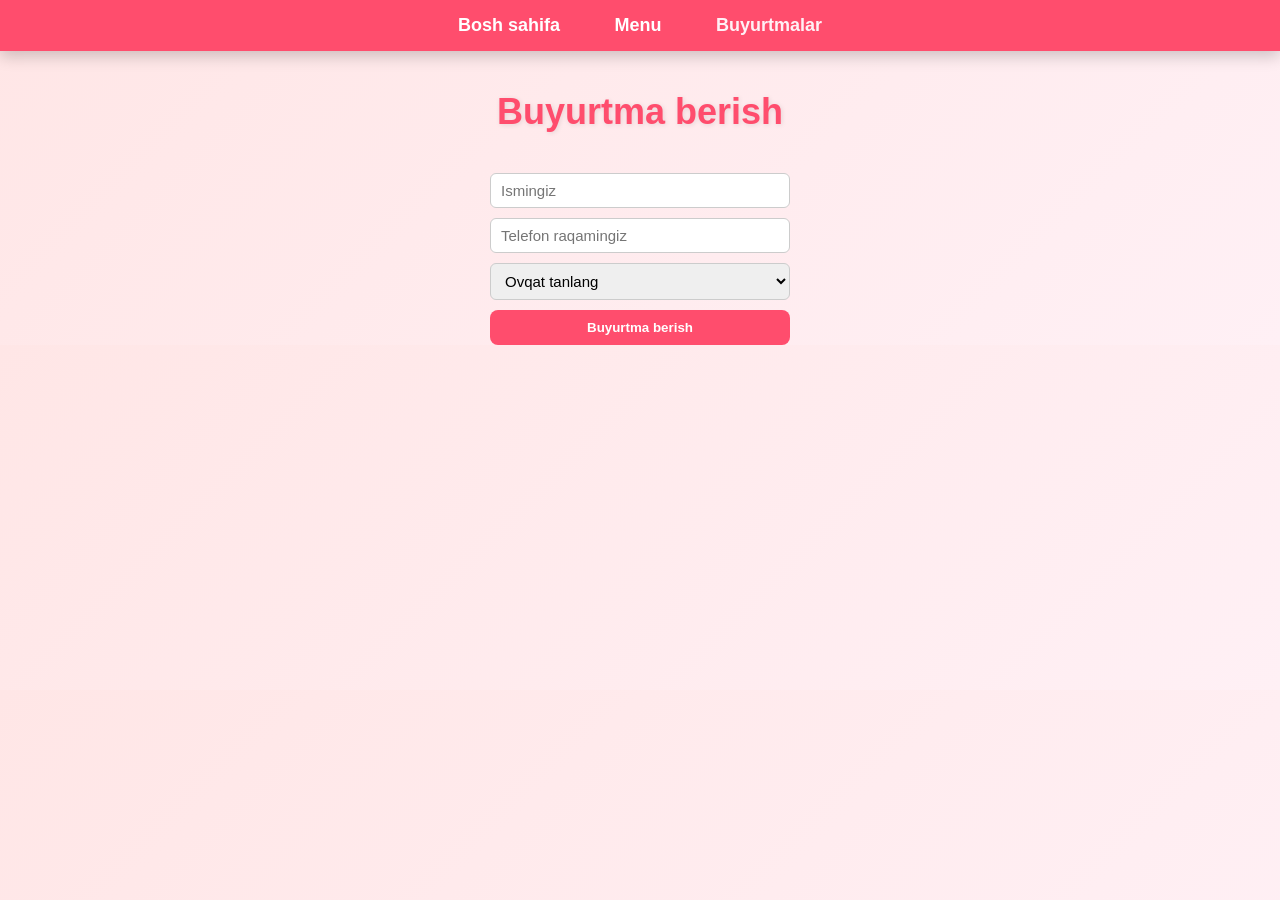
==== buyurtmalar.html @ b1835fb0 "first commit" ====
<!DOCTYPE html>
<html lang="uz">
<head>
<meta charset="UTF-8">
<title>Buyurtmalar - Rahat Metbex</title>
<link rel="stylesheet" href="./rahat.css">
</head>
<body>

<div class="navbar">
  <div class="nav-left">
    <a href="index.html">Bosh sahifa</a>
    <a href="menu.html">Menu</a>
    <a href="buyurtmalar.html" class="active">Buyurtmalar</a>
  </div>
</div>

<h1 class="title">Buyurtma berish</h1>

<form class="order-form" id="order-form">
  <input type="text" name="name" placeholder="Ismingiz" required>
  <input type="tel" name="phone" placeholder="Telefon raqamingiz" required>
  <select name="food" id="food-select" required>
    <option value="">Ovqat tanlang</option>
    <option value="Osh">Osh</option>
    <option value="Salat">Salat</option>
    <option value="Lagman">Lagman</option>
    <option value="Belyashi">Belyashi</option>
    <option value="Burger">Burger</option>
  </select>
  <button type="submit">Buyurtma berish</button>
</form>

<script>
const form = document.querySelector('#order-form');
form.addEventListener('submit', function(e){
  e.preventDefault();
  const formData = new FormData(form);

  fetch('https://sizning-serveringiz.com/buyurtma', { 
    method: 'POST',
    body: formData
  })
  .then(res => res.text())
  .then(data => alert(data))
  .catch(err => alert('Xatolik yuz berdi!'));
});
</script>

</body>
</html>
---- rahat.css ----
body{
font-family: 'Segoe UI', Tahoma, Geneva, Verdana, sans-serif;
background: linear-gradient(135deg, #ffe6e6, #fff0f5);
margin:0;
padding:0;
color:#333;
}

.navbar {
display: flex;
justify-content: center;
align-items: center;
padding: 15px 0;
background: #ff4d6d;
box-shadow: 0 5px 15px rgba(0,0,0,0.2);
}

.nav-left a {
margin: 0 25px;
text-decoration: none;
color: #fff;
font-weight:600;
font-size:18px;
position: relative;
transition:0.3s;
}

.nav-left a:hover,
.nav-left a.active {
color: #fff0f5;
}

.title{
text-align:center;
margin:40px 0;
font-size:36px;
color:#ff4d6d;
text-shadow: 1px 1px 5px rgba(0,0,0,0.1);
}

.foods{
display:grid;
grid-template-columns:repeat(auto-fit,minmax(220px,1fr));
gap:25px;
width:90%;
margin:auto;
}

.food{
background:linear-gradient(145deg,#ffffff,#ffe6f0);
border-radius:15px;
padding:20px;
box-shadow:0 8px 20px rgba(0,0,0,0.15);
transition:0.3s;
text-align:center;
}

.food:hover{
transform:scale(1.05);
box-shadow:0 12px 25px rgba(0,0,0,0.25);
}

.food img{
width:100%;
height:160px;
object-fit:cover;
border-radius:12px;
margin-bottom:15px;
}

.food h3{
margin:10px 0 5px 0;
font-size:22px;
color:#ff4d6d;
}

.food p{
color:#27ae60;
font-weight:bold;
font-size:18px;
}

.order-btn{
background:#ff4d6d;
color:#fff;
border:none;
padding:10px 15px;
border-radius:8px;
cursor:pointer;
font-weight:600;
margin-top:10px;
transition:0.3s;
}

.order-btn:hover{
background:#ff7385;
transform:scale(1.05);
}

.order-form{
display:flex;
flex-direction:column;
gap:10px;
width:300px;
margin: auto;
}

.order-form input,
.order-form select{
padding:8px 10px;
border-radius:6px;
border:1px solid #ccc;
font-size:15px;
}

.order-form button{
background:#ff4d6d;
color:#fff;
border:none;
padding:10px 15px;
border-radius:8px;
cursor:pointer;
font-weight:600;
transition:0.3s;
}

.order-form button:hover{
background:#ff7385;
transform:scale(1.05);
}

@media (max-width: 768px) {
.foods{
grid-template-columns:repeat(auto-fit,minmax(180px,1fr));
}
.order-form{
width:90%;
}
}
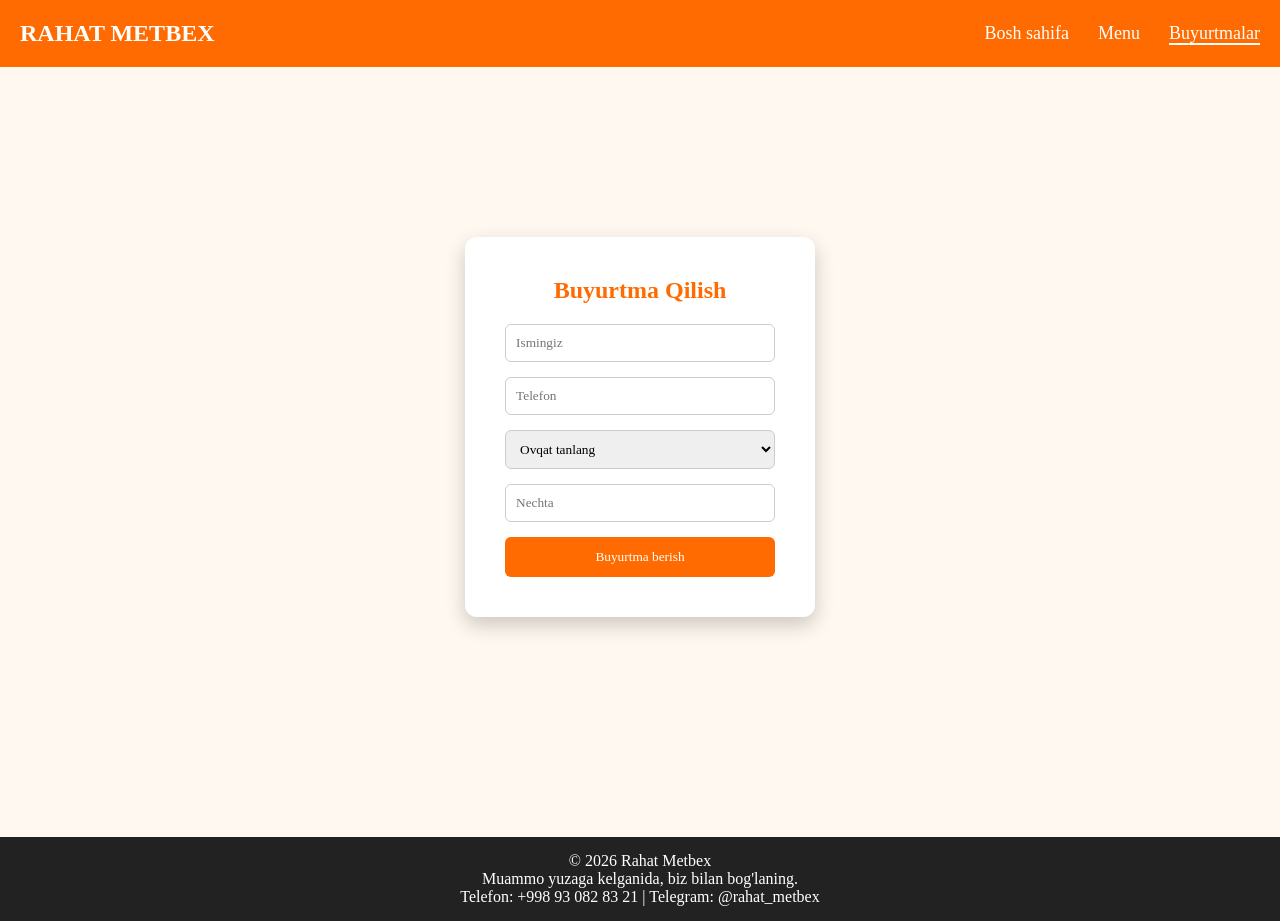
==== commit baebfe17: "yangilangan variant" ====
--- a/buyurtmalar.html
+++ b/buyurtmalar.html
@@ -2,50 +2,56 @@
 <html lang="uz">
 <head>
 <meta charset="UTF-8">
-<title>Buyurtmalar - Rahat Metbex</title>
-<link rel="stylesheet" href="./rahat.css">
+<title>Buyurtma - Rahat Metbex</title>
+<link rel="stylesheet" href="rahat.css">
 </head>
 <body>
 
-<div class="navbar">
-  <div class="nav-left">
-    <a href="index.html">Bosh sahifa</a>
-    <a href="menu.html">Menu</a>
-    <a href="buyurtmalar.html" class="active">Buyurtmalar</a>
-  </div>
+<header class="navbar">
+<div class="logo">RAHAT METBEX</div>
+<nav>
+<a href="index.html">Bosh sahifa</a>
+<a href="menu.html">Menu</a>
+<a href="buyurtmalar.html" class="active">Buyurtmalar</a>
+</nav>
+</header>
+
+<section class="order-page">
+
+<div class="order-box">
+
+<h1>Buyurtma Qilish</h1>
+
+<form>
+
+<input type="text" placeholder="Ismingiz">
+
+<input type="tel" placeholder="Telefon">
+
+<select>
+<option>Ovqat tanlang</option>
+<option>Osh</option>
+<option>Lagman</option>
+<option>Salat</option>
+<option>Belyashi</option>
+<option>Burger</option>
+</select>
+
+<input type="number" placeholder="Nechta">
+
+<button>Buyurtma berish</button>
+
+</form>
+
 </div>
 
-<h1 class="title">Buyurtma berish</h1>
+</section>
 
-<form class="order-form" id="order-form">
-  <input type="text" name="name" placeholder="Ismingiz" required>
-  <input type="tel" name="phone" placeholder="Telefon raqamingiz" required>
-  <select name="food" id="food-select" required>
-    <option value="">Ovqat tanlang</option>
-    <option value="Osh">Osh</option>
-    <option value="Salat">Salat</option>
-    <option value="Lagman">Lagman</option>
-    <option value="Belyashi">Belyashi</option>
-    <option value="Burger">Burger</option>
-  </select>
-  <button type="submit">Buyurtma berish</button>
-</form>
-
-<script>
-const form = document.querySelector('#order-form');
-form.addEventListener('submit', function(e){
-  e.preventDefault();
-  const formData = new FormData(form);
-
-  fetch('https://sizning-serveringiz.com/buyurtma', { 
-    method: 'POST',
-    body: formData
-  })
-  .then(res => res.text())
-  .then(data => alert(data))
-  .catch(err => alert('Xatolik yuz berdi!'));
-});
-</script>
+<footer>
+<p>© 2026 Rahat Metbex</p>
+<p>Muammo yuzaga kelganida, biz bilan bog'laning.</p>
+<p class="contact-info">Telefon: +998 93 082 83 21 | Telegram: @rahat_metbex</p>
+</footer>
 
 </body>
 </html>
--- a/rahat.css
+++ b/rahat.css
@@ -1,139 +1,186 @@
-body{
-font-family: 'Segoe UI', Tahoma, Geneva, Verdana, sans-serif;
-background: linear-gradient(135deg, #ffe6e6, #fff0f5);
-margin:0;
-padding:0;
-color:#333;
+*{
+margin: 0;
+padding: 0;
+box-sizing: border-box;
+font-family: Segoe UI;
 }
 
-.navbar {
+body{
+background:#fff8f0;
+}
+
+.navbar{
 display: flex;
+justify-content: space-between;
+align-items: center;
+padding: 20px 20px;
+background: #ff6b00;
+color: white;
+}
+
+.logo{
+font-size: 24px;
+font-weight: bold;
+}
+
+nav a{
+color: white;
+text-decoration: none;
+margin-left: 25px;
+font-size: 18px;
+}
+
+nav a:hover{
+opacity: 0.8;
+}
+
+.active{
+border-bottom: 2px solid white;
+}
+
+.hero{
+height: 40vh;
+display: flex;
+flex-direction: column;
 justify-content: center;
 align-items: center;
-padding: 15px 0;
-background: #ff4d6d;
-box-shadow: 0 5px 15px rgba(0,0,0,0.2);
+text-align: center;
+background: linear-gradient(120deg,#ff6b00,#ffb347);
+color: white;
 }
 
-.nav-left a {
-margin: 0 25px;
-text-decoration: none;
-color: #fff;
-font-weight:600;
-font-size:18px;
-position: relative;
-transition:0.3s;
+.hero h1{
+font-size: 55px;
+margin-bottom:15px;
 }
 
-.nav-left a:hover,
-.nav-left a.active {
-color: #fff0f5;
+.hero p{
+font-size:20px;
+margin-bottom:25px;
 }
 
-.title{
+.btn{
+background:white;
+color:#ff6b00;
+padding:12px 25px;
+text-decoration:none;
+border-radius:8px;
+font-weight:bold;
+}
+
+.features{
+display:grid;
+grid-template-columns:repeat(auto-fit,minmax(250px,1fr));
+gap:30px;
+width:90%;
+margin:auto;
+padding:60px 0;
+}
+
+.feature{
+background:white;
+padding:30px;
+border-radius:12px;
+text-align:center;
+box-shadow:0 5px 15px rgba(0,0,0,0.1);
+}
+
+.menu-title{
 text-align:center;
 margin:40px 0;
-font-size:36px;
-color:#ff4d6d;
-text-shadow: 1px 1px 5px rgba(0,0,0,0.1);
+font-size:40px;
+color:#ff6b00;
 }
 
 .foods{
+width:90%;
+margin:auto;
 display:grid;
 grid-template-columns:repeat(auto-fit,minmax(220px,1fr));
-gap:25px;
-width:90%;
-margin:auto;
+gap: 25px;
 }
 
 .food{
-background:linear-gradient(145deg,#ffffff,#ffe6f0);
-border-radius:15px;
-padding:20px;
-box-shadow:0 8px 20px rgba(0,0,0,0.15);
-transition:0.3s;
+background:white;
+border-radius:12px;
+padding:15px;
 text-align:center;
-}
-
-.food:hover{
-transform:scale(1.05);
-box-shadow:0 12px 25px rgba(0,0,0,0.25);
+box-shadow:0 5px 15px rgba(0,0,0,0.1);
 }
 
 .food img{
 width:100%;
-height:160px;
+height:170px;
 object-fit:cover;
-border-radius:12px;
-margin-bottom:15px;
+border-radius:10px;
 }
 
 .food h3{
-margin:10px 0 5px 0;
-font-size:22px;
-color:#ff4d6d;
+margin:10px 0;
 }
 
 .food p{
 color:#27ae60;
-font-weight:bold;
-font-size:18px;
+font-weight: bold;
 }
 
-.order-btn{
-background:#ff4d6d;
-color:#fff;
+.food button{
+margin-top:10px;
+background:#ff6b00;
+color:white;
 border:none;
-padding:10px 15px;
-border-radius:8px;
+padding:8px 15px;
+border-radius:6px;
 cursor:pointer;
-font-weight:600;
-margin-top:10px;
-transition:0.3s;
 }
 
-.order-btn:hover{
-background:#ff7385;
-transform:scale(1.05);
+.order-page{
+display:flex;
+justify-content:center;
+align-items:center;
+height:80vh;
 }
 
-.order-form{
+.order-box{
+background:white;
+padding:40px;
+border-radius:12px;
+width:350px;
+box-shadow:0 8px 20px rgba(0,0,0,0.2);
+text-align:center;
+}
+
+.order-box h1{
+margin-bottom:20px;
+color:#ff6b00;
+}
+
+.order-box form{
 display:flex;
 flex-direction:column;
-gap:10px;
-width:300px;
-margin: auto;
+gap:15px;
 }
 
-.order-form input,
-.order-form select{
-padding:8px 10px;
+.order-box input,
+.order-box select{
+padding:10px;
 border-radius:6px;
-border:1px solid #ccc;
-font-size:15px;
+border: 1px solid #ccc;
 }
 
-.order-form button{
-background:#ff4d6d;
-color:#fff;
+.order-box button{
+background:#ff6b00;
+color:white;
 border:none;
-padding:10px 15px;
-border-radius:8px;
+padding:12px;
+border-radius:6px;
 cursor:pointer;
-font-weight:600;
-transition:0.3s;
 }
 
-.order-form button:hover{
-background:#ff7385;
-transform:scale(1.05);
-}
-
-@media (max-width: 768px) {
-.foods{
-grid-template-columns:repeat(auto-fit,minmax(180px,1fr));
-}
-.order-form{
-width:90%;
-}
+footer{
+margin-top:50px;
+background:#222;
+color:white;
+text-align:center;
+padding:15px;
 }
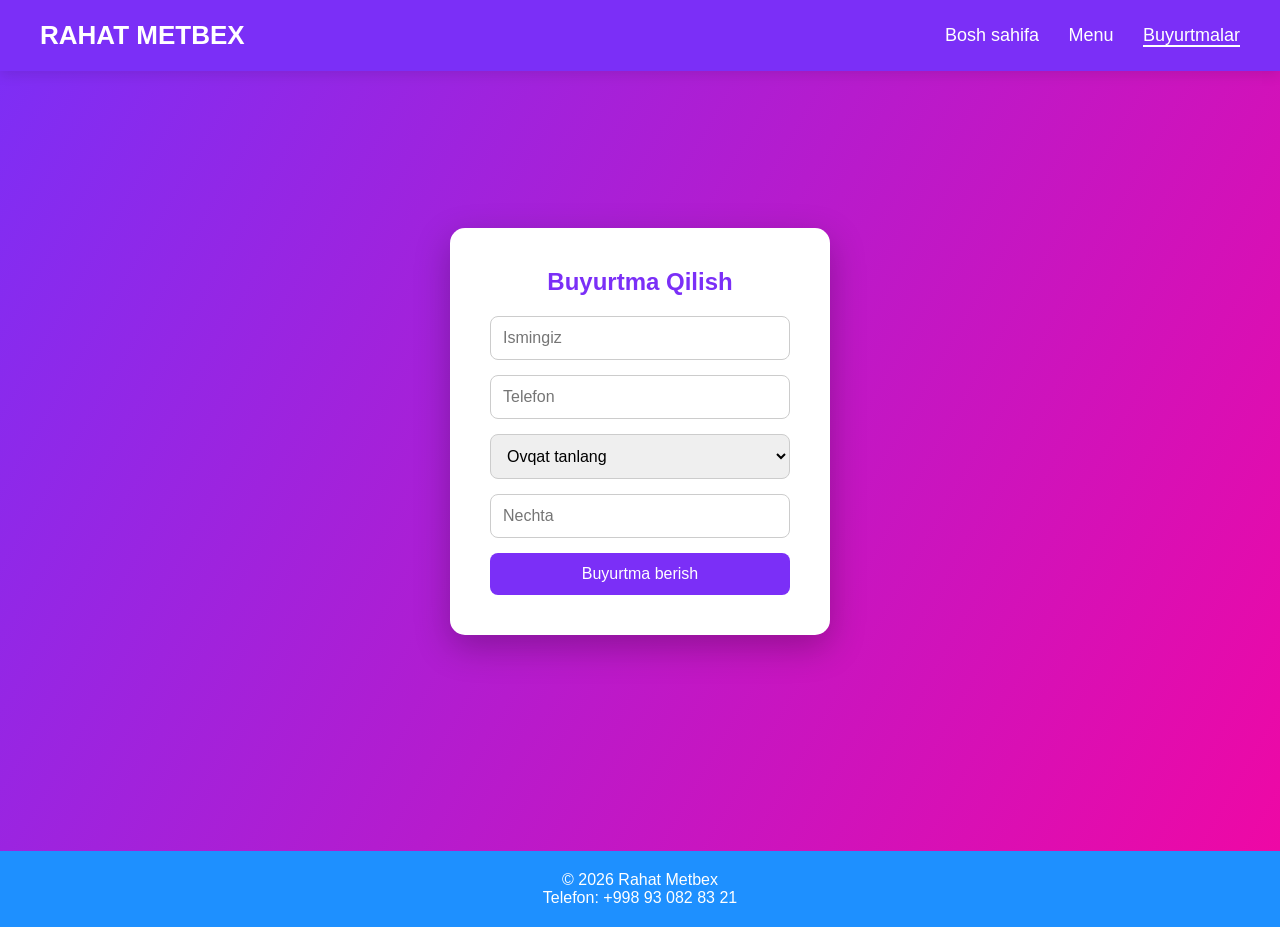
==== commit 3315b7f5: "juda mukalmmal" ====
--- a/buyurtmalar.html
+++ b/buyurtmalar.html
@@ -2,32 +2,26 @@
 <html lang="uz">
 <head>
 <meta charset="UTF-8">
-<title>Buyurtma - Rahat Metbex</title>
+<title>Buyurtma</title>
 <link rel="stylesheet" href="rahat.css">
 </head>
-<body>
+<body class="order">
 
 <header class="navbar">
 <div class="logo">RAHAT METBEX</div>
 <nav>
 <a href="index.html">Bosh sahifa</a>
 <a href="menu.html">Menu</a>
-<a href="buyurtmalar.html" class="active">Buyurtmalar</a>
+<a href="order.html" class="active">Buyurtmalar</a>
 </nav>
 </header>
 
 <section class="order-page">
-
 <div class="order-box">
-
 <h1>Buyurtma Qilish</h1>
-
 <form>
-
 <input type="text" placeholder="Ismingiz">
-
 <input type="tel" placeholder="Telefon">
-
 <select>
 <option>Ovqat tanlang</option>
 <option>Osh</option>
@@ -36,22 +30,35 @@
 <option>Belyashi</option>
 <option>Burger</option>
 </select>
-
 <input type="number" placeholder="Nechta">
-
 <button>Buyurtma berish</button>
-
 </form>
-
 </div>
-
 </section>
 
 <footer>
 <p>© 2026 Rahat Metbex</p>
-<p>Muammo yuzaga kelganida, biz bilan bog'laning.</p>
-<p class="contact-info">Telefon: +998 93 082 83 21 | Telegram: @rahat_metbex</p>
+<p>Telefon: +998 93 082 83 21</p>
 </footer>
+
+<script>
+document.addEventListener("DOMContentLoaded", function() {
+    const form = document.querySelector("form");
+    form.addEventListener("submit", function(e){
+        e.preventDefault();
+        const ism = form.querySelector('input[type="text"]').value.trim();
+        const telefon = form.querySelector('input[type="tel"]').value.trim();
+        const ovqat = form.querySelector('select').value;
+        const soni = form.querySelector('input[type="number"]').value.trim();
+        if(!ism || !telefon || !ovqat || ovqat==="Ovqat tanlang" || !soni) return;
+        let buyurtmalar = JSON.parse(localStorage.getItem("buyurtmalar")) || [];
+        const id = Date.now();
+        buyurtmalar.push({id, ism, telefon, ovqat, soni});
+        localStorage.setItem("buyurtmalar", JSON.stringify(buyurtmalar));
+        form.reset();
+    });
+});
+</script>
 
 </body>
 </html>
--- a/rahat.css
+++ b/rahat.css
@@ -1,186 +1,336 @@
 *{
-margin: 0;
-padding: 0;
-box-sizing: border-box;
-font-family: Segoe UI;
+  margin:0;
+  padding:0;
+  box-sizing:border-box;
+  font-family:Segoe UI, sans-serif;
 }
 
 body{
-background:#fff8f0;
-}
-
+  min-height:100vh;
+}
+
+/* NAVBAR */
 .navbar{
-display: flex;
-justify-content: space-between;
-align-items: center;
-padding: 20px 20px;
-background: #ff6b00;
-color: white;
+  display:flex;
+  justify-content:space-between;
+  align-items:center;
+  padding:20px 40px;
+  color:white;
+  background:#1e90ff;
+  box-shadow:0 4px 12px rgba(0,0,0,0.1);
 }
 
 .logo{
-font-size: 24px;
-font-weight: bold;
+  font-size:26px;
+  font-weight:bold;
 }
 
 nav a{
-color: white;
-text-decoration: none;
-margin-left: 25px;
-font-size: 18px;
+  color:white;
+  text-decoration:none;
+  margin-left:25px;
+  font-size:18px;
+  transition:0.3s;
 }
 
 nav a:hover{
-opacity: 0.8;
+  opacity:0.8;
 }
 
 .active{
-border-bottom: 2px solid white;
+  border-bottom:2px solid white;
+}
+
+/* FOOTER */
+footer{
+  margin-top:60px;
+  text-align:center;
+  padding:20px;
+  color:white;
+  background:#1e90ff;
+}
+
+/* HOME */
+.home{
+  background:linear-gradient(120deg,#1e90ff,#00c6ff);
 }
 
 .hero{
-height: 40vh;
-display: flex;
-flex-direction: column;
-justify-content: center;
-align-items: center;
-text-align: center;
-background: linear-gradient(120deg,#ff6b00,#ffb347);
-color: white;
+  height:70vh;
+  display:flex;
+  flex-direction:column;
+  justify-content:center;
+  align-items:center;
+  text-align:center;
+  color:white;
 }
 
 .hero h1{
-font-size: 55px;
-margin-bottom:15px;
+  font-size:60px;
+  margin-bottom:15px;
 }
 
 .hero p{
-font-size:20px;
-margin-bottom:25px;
+  font-size:22px;
+  margin-bottom:30px;
 }
 
 .btn{
-background:white;
-color:#ff6b00;
-padding:12px 25px;
-text-decoration:none;
-border-radius:8px;
-font-weight:bold;
-}
-
+  background:white;
+  color:#1e90ff;
+  padding:12px 30px;
+  border-radius:8px;
+  text-decoration: none;
+  font-weight:bold;
+  transition:0.3s;
+}
+
+.btn:hover{
+  background:#f0f0f0;
+}
+
+/* FEATURES */
 .features{
-display:grid;
-grid-template-columns:repeat(auto-fit,minmax(250px,1fr));
-gap:30px;
-width:90%;
-margin:auto;
-padding:60px 0;
+  display:grid;
+  grid-template-columns:repeat(auto-fit,minmax(250px,1fr));
+  gap:30px;
+  width:85%;
+  margin:auto;
+  padding:60px 0;
 }
 
 .feature{
-background:white;
-padding:30px;
-border-radius:12px;
-text-align:center;
-box-shadow:0 5px 15px rgba(0,0,0,0.1);
+  background:white;
+  padding:30px;
+  border-radius:12px;
+  text-align:center;
+  box-shadow:0 10px 25px rgba(0,0,0,0.15);
+  transition:0.3s;
+}
+
+.feature:hover{
+  transform:translateY(-5px);
+}
+
+/* MENU */
+.menu-page{
+  background:#fff7f0;
+}
+
+.menu-page .navbar{
+  background:#ff7b00;
 }
 
 .menu-title{
-text-align:center;
-margin:40px 0;
-font-size:40px;
-color:#ff6b00;
+  text-align:center;
+  font-size:40px;
+  margin:50px 0;
+  color:#ff7b00;
 }
 
 .foods{
-width:90%;
-margin:auto;
-display:grid;
-grid-template-columns:repeat(auto-fit,minmax(220px,1fr));
-gap: 25px;
+  width:90%;
+  margin:auto;
+  display:grid;
+  grid-template-columns:repeat(auto-fit,minmax(220px,1fr));
+  gap:25px;
 }
 
 .food{
-background:white;
-border-radius:12px;
-padding:15px;
-text-align:center;
-box-shadow:0 5px 15px rgba(0,0,0,0.1);
+  background:white;
+  border-radius:12px;
+  padding:20px 15px;
+  text-align:center;
+  box-shadow:0 8px 25px rgba(0,0,0,0.1);
+  transition:0.3s;
+}
+
+.food:hover{
+  transform:scale(1.05);
 }
 
 .food img{
-width:100%;
-height:170px;
-object-fit:cover;
-border-radius:10px;
-}
-
-.food h3{
-margin:10px 0;
+  width:100%;
+  height:180px;
+  object-fit:cover;
+  border-radius:10px;
 }
 
 .food p{
-color:#27ae60;
-font-weight: bold;
-}
-
-.food button{
-margin-top:10px;
-background:#ff6b00;
-color:white;
-border:none;
-padding:8px 15px;
-border-radius:6px;
-cursor:pointer;
+  color:#27ae60;
+  font-weight:bold;
+  margin-top:10px;
+}
+
+.order-btn{
+  display:inline-block;
+  margin-top:12px;
+  background:#ff7b00;
+  color:white;
+  padding:10px 18px;
+  border-radius:6px;
+  text-decoration:none;
+  font-weight:600;
+  transition:0.3s;
+}
+
+.order-btn:hover{
+  background:#ff5500;
+}
+
+/* ORDER */
+.order{
+  background:linear-gradient(120deg,#7b2ff7,#f107a3);
+}
+
+.order .navbar{
+  background:#7b2ff7;
 }
 
 .order-page{
-display:flex;
-justify-content:center;
-align-items:center;
-height:80vh;
+  display:flex;
+  justify-content:center;
+  align-items:center;
+  height:80vh;
 }
 
 .order-box{
-background:white;
-padding:40px;
-border-radius:12px;
-width:350px;
-box-shadow:0 8px 20px rgba(0,0,0,0.2);
-text-align:center;
+  background:white;
+  padding:40px;
+  border-radius:15px;
+  width:380px;
+  box-shadow:0 12px 35px rgba(0,0,0,0.25);
+  text-align:center;
+  transition:0.3s;
 }
 
 .order-box h1{
-margin-bottom:20px;
-color:#ff6b00;
+  margin-bottom:20px;
+  color:#7b2ff7;
 }
 
 .order-box form{
-display:flex;
-flex-direction:column;
-gap:15px;
+  display:flex;
+  flex-direction:column;
+  gap:15px;
 }
 
 .order-box input,
 .order-box select{
-padding:10px;
-border-radius:6px;
-border: 1px solid #ccc;
+  padding:12px;
+  border-radius:8px;
+  border:1px solid #ccc;
+  font-size:16px;
 }
 
 .order-box button{
-background:#ff6b00;
-color:white;
-border:none;
-padding:12px;
-border-radius:6px;
-cursor:pointer;
-}
-
-footer{
-margin-top:50px;
-background:#222;
-color:white;
-text-align:center;
-padding:15px;
+  background:#7b2ff7;
+  color:white;
+  border:none;
+  padding:12px;
+  border-radius:8px;
+  cursor:pointer;
+  font-size:16px;
+  transition:0.3s;
+}
+
+.order-box button:hover{
+  background:#5a1fcf;
+}
+
+/* LOGIN (oshpazlar) */
+.order-box.login{
+  width:350px;
+}
+
+/* KITCHEN */
+.kitchen{
+  background:#f0f5ff;
+}
+
+.orders{
+  width:90%;
+  margin:auto;
+  display:grid;
+  grid-template-columns:repeat(auto-fit,minmax(250px,1fr));
+  gap:25px;
+  padding:50px 0;
+}
+
+.order-card{
+  background:white;
+  padding:20px;
+  border-radius:12px;
+  box-shadow:0 10px 25px rgba(0,0,0,0.15);
+  transition:0.3s;
+}
+
+.order-card:hover{
+  transform:translateY(-5px);
+}
+
+.order-card h3{
+  color:#2c3e50;
+  margin-bottom:10px;
+}
+
+.done{
+  margin-top:10px;
+  background:#27ae60;
+  color:white;
+  border:none;
+  padding:10px 15px;
+  border-radius:6px;
+  cursor:pointer;
+  transition:0.3s;
+}
+
+.done:hover{
+  background:#1e8449;
+}
+
+/* RESPONSIVE */
+@media (max-width:768px){
+
+  .navbar{
+    flex-direction:column;
+    gap:10px;
+    padding:15px 20px;
+  }
+
+  nav a{
+    margin:8px;
+    font-size:16px;
+  }
+
+  .hero h1{
+    font-size:35px;
+  }
+
+  .hero p{
+    font-size:16px;
+  }
+
+  .features{
+    grid-template-columns:1fr;
+    padding:40px 20px;
+  }
+
+  .foods{
+    grid-template-columns:1fr;
+  }
+
+  .food img{
+    height:200px;
+  }
+
+  .order-box{
+    width:90%;
+    padding:30px;
+  }
+
+  .orders{
+    grid-template-columns:1fr;
+    padding:30px 0;
+  }
 }
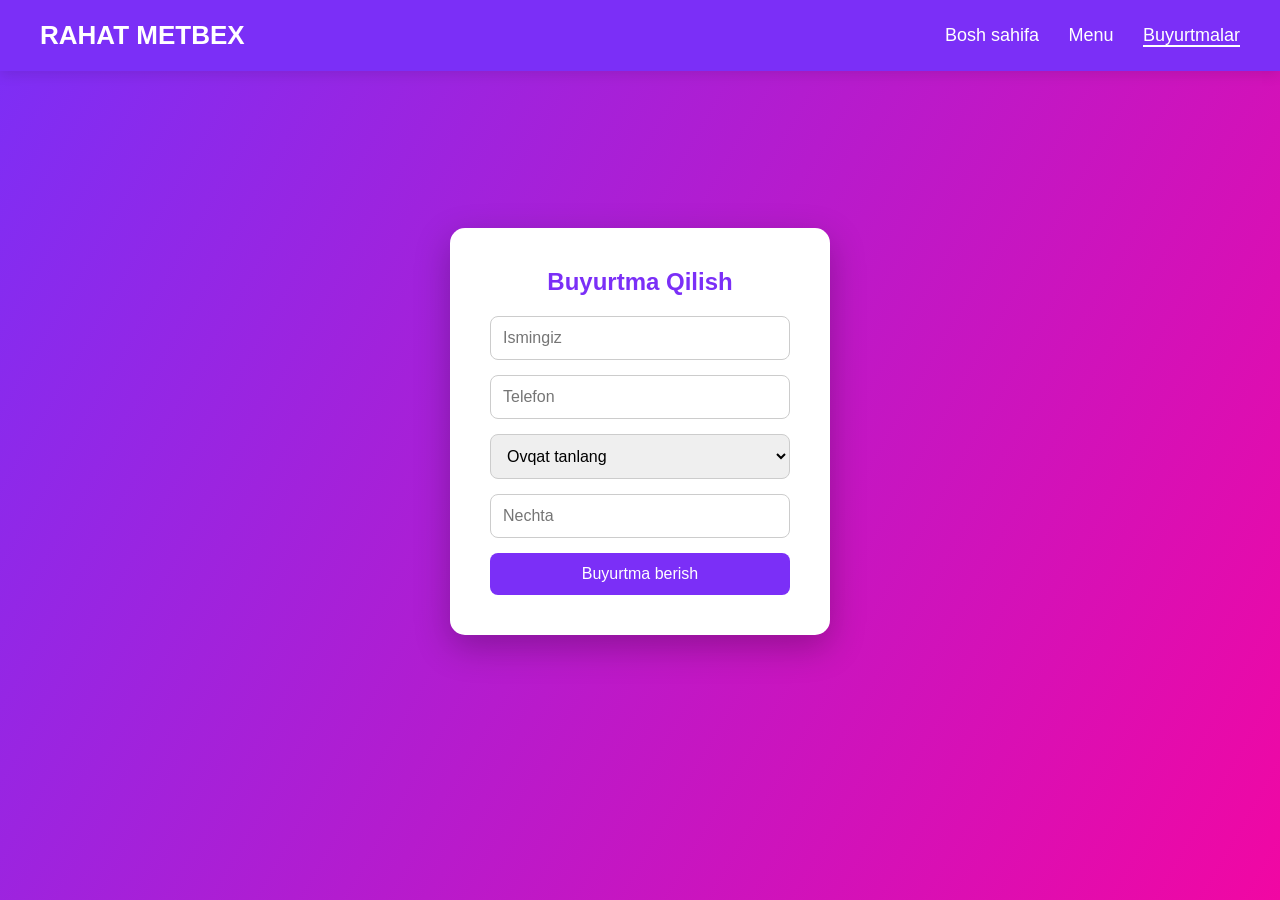
==== commit ae01aab8: "yanada yangi" ====
--- a/buyurtmalar.html
+++ b/buyurtmalar.html
@@ -19,44 +19,49 @@
 <section class="order-page">
 <div class="order-box">
 <h1>Buyurtma Qilish</h1>
-<form>
-<input type="text" placeholder="Ismingiz">
-<input type="tel" placeholder="Telefon">
-<select>
-<option>Ovqat tanlang</option>
-<option>Osh</option>
-<option>Lagman</option>
-<option>Salat</option>
-<option>Belyashi</option>
-<option>Burger</option>
+<form id="orderForm">
+<input type="text" placeholder="Ismingiz" required>
+<input type="tel" placeholder="Telefon" required>
+<select required>
+<option value="">Ovqat tanlang</option>
+<option value="Osh">Osh</option>
+<option value="Lagman">Lagman</option>
+<option value="Salat">Salat</option>
+<option value="Belyashi">Belyashi</option>
+<option value="Burger">Burger</option>
 </select>
-<input type="number" placeholder="Nechta">
+<input type="number" placeholder="Nechta" min="1" required>
 <button>Buyurtma berish</button>
 </form>
 </div>
 </section>
 
-<footer>
-<p>© 2026 Rahat Metbex</p>
-<p>Telefon: +998 93 082 83 21</p>
-</footer>
+<script>
+const form = document.getElementById("orderForm");
 
-<script>
-document.addEventListener("DOMContentLoaded", function() {
-    const form = document.querySelector("form");
-    form.addEventListener("submit", function(e){
-        e.preventDefault();
-        const ism = form.querySelector('input[type="text"]').value.trim();
-        const telefon = form.querySelector('input[type="tel"]').value.trim();
-        const ovqat = form.querySelector('select').value;
-        const soni = form.querySelector('input[type="number"]').value.trim();
-        if(!ism || !telefon || !ovqat || ovqat==="Ovqat tanlang" || !soni) return;
-        let buyurtmalar = JSON.parse(localStorage.getItem("buyurtmalar")) || [];
-        const id = Date.now();
-        buyurtmalar.push({id, ism, telefon, ovqat, soni});
-        localStorage.setItem("buyurtmalar", JSON.stringify(buyurtmalar));
-        form.reset();
-    });
+form.addEventListener("submit", function(e){
+    e.preventDefault();
+
+    const ism = form.querySelector('input[type="text"]').value.trim();
+    const telefon = form.querySelector('input[type="tel"]').value.trim();
+    const ovqat = form.querySelector('select').value;
+    const soni = form.querySelector('input[type="number"]').value;
+
+    if(!ism || !telefon || !ovqat || !soni) return;
+
+    // oldingi buyurtmalarni olish
+    let buyurtmalar = JSON.parse(localStorage.getItem("buyurtmalar")) || [];
+
+    // yangi buyurtma
+    const id = Date.now(); // unikal ID
+    buyurtmalar.push({id, ism, telefon, ovqat, soni});
+
+    // localStorage ga saqlash
+    localStorage.setItem("buyurtmalar", JSON.stringify(buyurtmalar));
+
+    alert("Buyurtma qabul qilindi!");
+
+    form.reset();
 });
 </script>
 
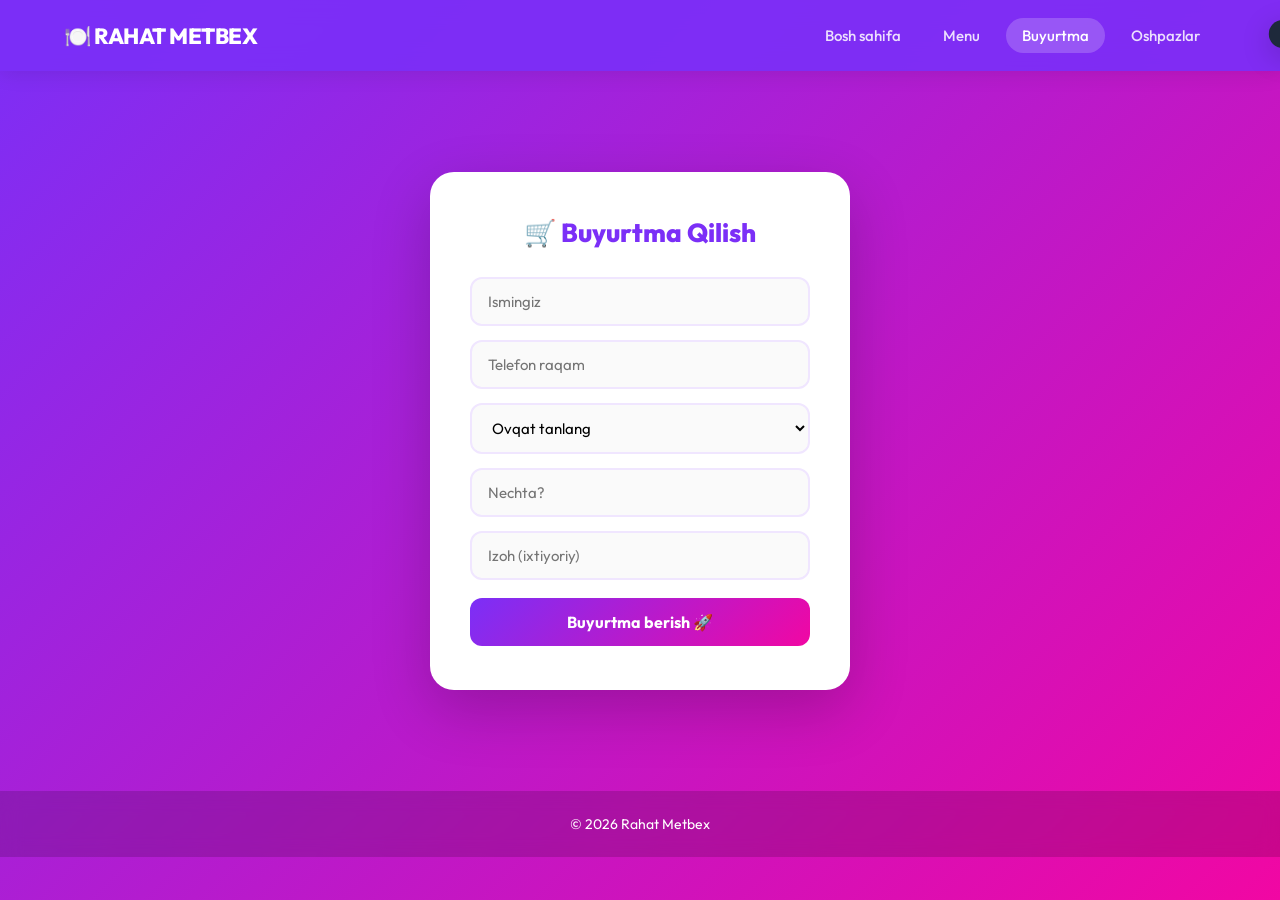
==== commit 4306c358: "yanda yangi" ====
--- a/buyurtmalar.html
+++ b/buyurtmalar.html
@@ -2,68 +2,144 @@
 <html lang="uz">
 <head>
 <meta charset="UTF-8">
-<title>Buyurtma</title>
+<meta name="viewport" content="width=device-width, initial-scale=1.0">
+<title>Buyurtma - Rahat Metbex</title>
 <link rel="stylesheet" href="rahat.css">
 </head>
 <body class="order">
 
+<div class="toast" id="toast"></div>
+
 <header class="navbar">
-<div class="logo">RAHAT METBEX</div>
-<nav>
-<a href="index.html">Bosh sahifa</a>
-<a href="menu.html">Menu</a>
-<a href="order.html" class="active">Buyurtmalar</a>
-</nav>
+  <div class="logo">🍽️ RAHAT METBEX</div>
+  <div class="hamburger" onclick="toggleMenu()"><div></div><div></div><div></div></div>
+  <nav>
+    <a href="index.html">Bosh sahifa</a>
+    <a href="menu.html">Menu</a>
+    <a href="buyurtmalar.html" class="active">Buyurtma</a>
+    <a href="login.html">Oshpazlar</a>
+  </nav>
+  <nav class="mobile">
+    <a href="index.html">Bosh sahifa</a>
+    <a href="menu.html">Menu</a>
+    <a href="buyurtmalar.html" class="active">Buyurtma</a>
+    <a href="login.html">Oshpazlar</a>
+  </nav>
 </header>
 
 <section class="order-page">
-<div class="order-box">
-<h1>Buyurtma Qilish</h1>
-<form id="orderForm">
-<input type="text" placeholder="Ismingiz" required>
-<input type="tel" placeholder="Telefon" required>
-<select required>
-<option value="">Ovqat tanlang</option>
-<option value="Osh">Osh</option>
-<option value="Lagman">Lagman</option>
-<option value="Salat">Salat</option>
-<option value="Belyashi">Belyashi</option>
-<option value="Burger">Burger</option>
-</select>
-<input type="number" placeholder="Nechta" min="1" required>
-<button>Buyurtma berish</button>
-</form>
-</div>
+  <div class="order-box" id="orderBox">
+    <h1>🛒 Buyurtma Qilish</h1>
+    <form id="orderForm">
+      <input type="text" id="ismInput" placeholder="Ismingiz" required>
+      <input type="tel" id="telInput" placeholder="Telefon raqam" required>
+      <select id="ovqatInput" required>
+        <option value="">Ovqat tanlang</option>
+        <option value="Osh 🍚">Osh 🍚 — 30 000 so'm</option>
+        <option value="Salat 🥗">Salat 🥗 — 25 000 so'm</option>
+        <option value="Lagman 🍜">Lagman 🍜 — 28 000 so'm</option>
+        <option value="Belyashi 🥟">Belyashi 🥟 — 18 000 so'm</option>
+        <option value="Burger 🍔">Burger 🍔 — 22 000 so'm</option>
+        <option value="Shashlik 🍖">Shashlik 🍖 — 35 000 so'm</option>
+        <option value="Shawarma 🥙">Shawarma 🥙 — 20 000 so'm</option>
+        <option value="Pizza 🍕">Pizza 🍕 — 32 000 so'm</option>
+      </select>
+      <input type="number" id="soniInput" placeholder="Nechta?" min="1" max="20" required>
+      <input type="text" id="izohInput" placeholder="Izoh (ixtiyoriy)">
+      <button type="submit" id="submitBtn">Buyurtma berish 🚀</button>
+    </form>
+
+    <div class="order-ticket" id="ticketBox">
+      <p class="ticket-label">Sizning buyurtma raqamingiz</p>
+      <div class="ticket-num" id="ticketNum">#0</div>
+      <p class="ticket-info" id="ticketInfo"></p>
+      <p style="color:#94a3b8;font-size:13px;margin-top:16px;">Raqamingiz chaqirilgunicha kuting 🎉</p>
+      <button onclick="newOrder()" style="margin-top:20px;background:linear-gradient(135deg,#7b2ff7,#f107a3);color:white;border:none;padding:12px 28px;border-radius:12px;font-size:15px;font-weight:600;cursor:pointer;">Yangi buyurtma</button>
+    </div>
+  </div>
 </section>
 
+<footer><p>© 2026 Rahat Metbex</p></footer>
+
 <script>
-const form = document.getElementById("orderForm");
+function toggleMenu(){document.querySelector('nav.mobile').classList.toggle('show');}
 
-form.addEventListener("submit", function(e){
-    e.preventDefault();
+function showToast(msg,type='info'){
+  const t=document.getElementById('toast');
+  t.textContent=msg;t.className=`toast ${type} show`;
+  setTimeout(()=>t.classList.remove('show'),3500);
+}
 
-    const ism = form.querySelector('input[type="text"]').value.trim();
-    const telefon = form.querySelector('input[type="tel"]').value.trim();
-    const ovqat = form.querySelector('select').value;
-    const soni = form.querySelector('input[type="number"]').value;
+const params=new URLSearchParams(location.search);
+const preOvqat=params.get('ovqat');
+if(preOvqat){
+  const sel=document.getElementById('ovqatInput');
+  for(let o of sel.options){if(o.value.startsWith(preOvqat)){o.selected=true;break;}}
+}
 
-    if(!ism || !telefon || !ovqat || !soni) return;
+async function sendTelegram(text){
+  const botToken="8751671033:AAHUc1T10uutYi9grFuYIwDMlD9VLdzyERY";
+  const chatId="5899654745";
+  try{
+    await fetch(`https://api.telegram.org/bot${botToken}/sendMessage`,{
+      method:"POST",
+      headers:{"Content-Type":"application/json"},
+      body:JSON.stringify({chat_id:chatId,text:text,parse_mode:"HTML"})
+    });
+  }catch(e){}
+}
 
-    // oldingi buyurtmalarni olish
-    let buyurtmalar = JSON.parse(localStorage.getItem("buyurtmalar")) || [];
+document.getElementById('orderForm').addEventListener('submit',async function(e){
+  e.preventDefault();
+  const btn=document.getElementById('submitBtn');
+  btn.textContent='Yuborilmoqda...';btn.disabled=true;
 
-    // yangi buyurtma
-    const id = Date.now(); // unikal ID
-    buyurtmalar.push({id, ism, telefon, ovqat, soni});
+  const ism=document.getElementById('ismInput').value.trim();
+  const telefon=document.getElementById('telInput').value.trim();
+  const ovqat=document.getElementById('ovqatInput').value;
+  const soni=document.getElementById('soniInput').value;
+  const izoh=document.getElementById('izohInput').value.trim();
 
-    // localStorage ga saqlash
-    localStorage.setItem("buyurtmalar", JSON.stringify(buyurtmalar));
+  if(!ism||!telefon||!ovqat||!soni){
+    showToast('Barcha maydonlarni to\'ldiring!','error');
+    btn.textContent='Buyurtma berish 🚀';btn.disabled=false;return;
+  }
 
-    alert("Buyurtma qabul qilindi!");
+  const id=Math.floor(Math.random()*900)+100;
+  const vaqt=new Date().toLocaleTimeString('uz-UZ',{hour:'2-digit',minute:'2-digit'});
 
-    form.reset();
+  let buyurtmalar=JSON.parse(localStorage.getItem("buyurtmalar"))||[];
+  buyurtmalar.push({id,ism,telefon,ovqat,soni,izoh,vaqt});
+  localStorage.setItem("buyurtmalar",JSON.stringify(buyurtmalar));
+
+  const msg=`🍽️ <b>Yangi buyurtma #${id}</b>\n\n👤 Ism: ${ism}\n📞 Telefon: ${telefon}\n🍴 Ovqat: ${ovqat}\n🔢 Soni: ${soni} ta\n💬 Izoh: ${izoh||"Yo'q"}\n🕐 Vaqt: ${vaqt}`;
+  await sendTelegram(msg);
+
+  document.getElementById('ticketNum').textContent='#'+id;
+  document.getElementById('ticketInfo').textContent=`${ovqat} × ${soni} ta — ${ism}`;
+  document.getElementById('orderForm').style.display='none';
+  document.getElementById('ticketBox').style.display='block';
+  document.querySelector('.order-box h1').style.display='none';
+  showToast('✅ Buyurtmangiz qabul qilindi!','success');
+
+  btn.textContent='Buyurtma berish 🚀';btn.disabled=false;
+});
+
+function newOrder(){
+  document.getElementById('orderForm').style.display='flex';
+  document.getElementById('ticketBox').style.display='none';
+  document.querySelector('.order-box h1').style.display='block';
+  document.getElementById('orderForm').reset();
+}
+
+document.querySelectorAll("button").forEach(btn=>{
+  btn.addEventListener("click",function(e){
+    const r=document.createElement("span");r.className="ripple";
+    const rect=this.getBoundingClientRect();
+    r.style.left=(e.clientX-rect.left)+"px";r.style.top=(e.clientY-rect.top)+"px";
+    this.appendChild(r);setTimeout(()=>r.remove(),600);
+  });
 });
 </script>
-
 </body>
 </html>
--- a/rahat.css
+++ b/rahat.css
@@ -1,336 +1,308 @@
-*{
-  margin:0;
-  padding:0;
-  box-sizing:border-box;
-  font-family:Segoe UI, sans-serif;
-}
-
-body{
-  min-height:100vh;
-}
+@import url('https://fonts.googleapis.com/css2?family=Outfit:wght@300;400;500;600;700;800&display=swap');
+
+*{margin:0;padding:0;box-sizing:border-box;}
+html{scroll-behavior:smooth;}
+body{font-family:'Outfit',sans-serif;min-height:100vh;overflow-x:hidden;}
 
 /* NAVBAR */
 .navbar{
-  display:flex;
-  justify-content:space-between;
-  align-items:center;
-  padding:20px 40px;
-  color:white;
-  background:#1e90ff;
-  box-shadow:0 4px 12px rgba(0,0,0,0.1);
-}
-
-.logo{
-  font-size:26px;
-  font-weight:bold;
-}
-
+  display:flex;justify-content:space-between;align-items:center;
+  padding:18px 5%;position:sticky;top:0;z-index:100;
+  backdrop-filter:blur(12px);box-shadow:0 2px 20px rgba(0,0,0,0.1);
+}
+.home .navbar{background:rgba(30,144,255,0.92);}
+.menu-page .navbar{background:rgba(255,123,0,0.93);}
+.order .navbar{background:rgba(123,47,247,0.93);}
+.kitchen .navbar{background:rgba(30,50,80,0.95);}
+
+.logo{font-size:22px;font-weight:800;color:white;letter-spacing:-0.5px;}
+
+nav{display:flex;gap:10px;}
 nav a{
-  color:white;
-  text-decoration:none;
-  margin-left:25px;
-  font-size:18px;
+  color:rgba(255,255,255,0.85);text-decoration:none;
+  font-size:15px;font-weight:500;padding:8px 16px;
+  border-radius:50px;transition:0.3s;
+}
+nav a:hover,nav a.active{background:rgba(255,255,255,0.2);color:white;}
+
+.hamburger{display:none;flex-direction:column;cursor:pointer;gap:5px;padding:4px;}
+.hamburger div{width:24px;height:2px;background:white;border-radius:2px;transition:0.3s;}
+
+nav.mobile{
+  display:none;flex-direction:column;
+  position:absolute;top:70px;left:0;width:100%;
+  padding:12px 0;z-index:99;
+}
+.home nav.mobile{background:rgba(30,144,255,0.97);}
+.menu-page nav.mobile{background:rgba(255,123,0,0.97);}
+.order nav.mobile{background:rgba(123,47,247,0.97);}
+.kitchen nav.mobile{background:rgba(30,50,80,0.99);}
+
+nav.mobile a{margin:4px 20px;text-align:center;padding:12px;border-radius:12px;}
+nav.mobile.show{display:flex;}
+
+/* TOAST */
+.toast{
+  position:fixed;top:20px;right:20px;z-index:9999;
+  background:#1e293b;color:white;padding:14px 22px;
+  border-radius:14px;font-size:15px;font-weight:500;
+  box-shadow:0 8px 30px rgba(0,0,0,0.2);
+  transform:translateX(120%);transition:transform 0.4s;
+  display:flex;align-items:center;gap:10px;max-width:320px;
+}
+.toast.show{transform:translateX(0);}
+.toast.success{border-left:4px solid #10b981;}
+.toast.error{border-left:4px solid #ef4444;}
+.toast.info{border-left:4px solid #3b82f6;}
+
+/* HOME */
+body.home{background:linear-gradient(135deg,#1e90ff 0%,#00c6ff 100%);}
+
+.hero{
+  min-height:80vh;display:flex;flex-direction:column;
+  justify-content:center;align-items:center;
+  text-align:center;color:white;padding:60px 20px;
+  position:relative;overflow:hidden;
+}
+.hero::before{
+  content:'';position:absolute;inset:0;
+  background:radial-gradient(ellipse at center,rgba(255,255,255,0.1) 0%,transparent 70%);
+}
+.hero h1{
+  font-size:64px;font-weight:800;margin-bottom:16px;
+  letter-spacing:-2px;line-height:1.05;
+  animation:fadeUp 0.8s ease;
+}
+.hero p{
+  font-size:20px;opacity:0.9;margin-bottom:36px;
+  animation:fadeUp 0.8s ease 0.1s both;
+}
+.hero .btn{animation:fadeUp 0.8s ease 0.2s both;}
+@keyframes fadeUp{from{opacity:0;transform:translateY(30px);}to{opacity:1;transform:translateY(0);}}
+
+.btn{
+  display:inline-block;background:white;color:#1e90ff;
+  padding:14px 34px;border-radius:50px;text-decoration:none;
+  font-weight:700;font-size:16px;transition:0.3s;
+  box-shadow:0 8px 24px rgba(0,0,0,0.15);
+}
+.btn:hover{transform:translateY(-4px);box-shadow:0 14px 32px rgba(0,0,0,0.2);}
+
+.features{
+  display:grid;grid-template-columns:repeat(auto-fit,minmax(260px,1fr));
+  gap:24px;width:88%;margin:0 auto;padding:70px 0;
+}
+.feature{
+  background:white;padding:36px 28px;border-radius:20px;
+  text-align:center;box-shadow:0 8px 30px rgba(0,0,0,0.08);
+  transition:0.3s;border:1px solid rgba(0,0,0,0.04);
+}
+.feature:hover{transform:translateY(-8px);box-shadow:0 20px 50px rgba(0,0,0,0.12);}
+.feature-icon{font-size:44px;margin-bottom:16px;}
+.feature h2{font-size:20px;font-weight:700;margin-bottom:10px;color:#1e293b;}
+.feature p{font-size:15px;color:#64748b;line-height:1.7;}
+
+/* MENU PAGE */
+body.menu-page{background:#fff7f0;}
+
+.menu-title{
+  text-align:center;font-size:42px;font-weight:800;
+  margin:56px 0 40px;color:#ff7b00;letter-spacing:-1px;padding:0 15px;
+}
+
+.search-bar{
+  width:90%;max-width:500px;margin:0 auto 40px;
+  display:flex;align-items:center;gap:0;
+  background:white;border-radius:14px;
+  box-shadow:0 4px 20px rgba(255,123,0,0.12);overflow:hidden;
+  border:2px solid #ffe0c0;
+}
+.search-bar input{
+  flex:1;padding:14px 18px;border:none;outline:none;
+  font-size:15px;font-family:inherit;background:transparent;
+}
+.search-bar span{padding:14px 16px;font-size:18px;color:#ff7b00;}
+
+.category-tabs{
+  display:flex;gap:10px;justify-content:center;
+  flex-wrap:wrap;margin-bottom:36px;padding:0 5%;
+}
+.tab{
+  padding:8px 20px;border-radius:50px;border:2px solid #ff7b00;
+  color:#ff7b00;font-weight:600;font-size:14px;cursor:pointer;
+  transition:0.3s;background:white;font-family:inherit;
+}
+.tab.active,.tab:hover{background:#ff7b00;color:white;}
+
+.foods{
+  width:90%;margin:0 auto;
+  display:grid;grid-template-columns:repeat(auto-fit,minmax(220px,1fr));
+  gap:24px;padding-bottom:60px;
+}
+.food{
+  background:white;border-radius:18px;overflow:hidden;
+  box-shadow:0 6px 24px rgba(0,0,0,0.08);transition:0.4s;
+  border:1px solid rgba(0,0,0,0.04);
+}
+.food:hover{transform:translateY(-8px);box-shadow:0 20px 40px rgba(255,123,0,0.15);}
+.food img{width:100%;height:180px;object-fit:cover;transition:0.4s;}
+.food:hover img{transform:scale(1.06);}
+.food-body{padding:16px;}
+.food h3{font-size:17px;font-weight:700;color:#1e293b;margin-bottom:6px;}
+.food p{color:#27ae60;font-weight:700;font-size:16px;margin-bottom:14px;}
+.food-emoji{width:100%;height:180px;display:flex;align-items:center;justify-content:center;font-size:80px;background:linear-gradient(135deg,#fff3e0,#ffe0b2);}
+
+.order-btn{
+  display:block;background:linear-gradient(135deg,#ff7b00,#ff5500);
+  color:white;padding:11px;border-radius:10px;
+  text-decoration:none;font-weight:600;font-size:14px;
+  text-align:center;transition:0.3s;
+}
+.order-btn:hover{transform:translateY(-2px);box-shadow:0 6px 16px rgba(255,123,0,0.35);}
+
+/* ORDER PAGE */
+body.order{background:linear-gradient(135deg,#7b2ff7 0%,#f107a3 100%);min-height:100vh;}
+
+.order-page{
+  display:flex;justify-content:center;align-items:center;
+  min-height:80vh;padding:40px 15px;
+}
+.order-box{
+  background:white;padding:44px 40px;border-radius:24px;
+  width:420px;max-width:100%;
+  box-shadow:0 20px 60px rgba(0,0,0,0.2);
+  animation:fadeUp 0.6s ease;
+}
+.order-box h1{
+  margin-bottom:28px;font-size:26px;font-weight:800;
+  color:#7b2ff7;text-align:center;
+}
+.order-box form{display:flex;flex-direction:column;gap:14px;}
+.order-box input,.order-box select{
+  padding:13px 16px;border-radius:12px;
+  border:2px solid #f0e6ff;font-size:15px;
+  font-family:inherit;outline:none;transition:0.3s;
+  background:#fafafa;
+}
+.order-box input:focus,.order-box select:focus{border-color:#7b2ff7;background:white;}
+.order-box button{
+  background:linear-gradient(135deg,#7b2ff7,#f107a3);
+  color:white;border:none;padding:14px;border-radius:12px;
+  cursor:pointer;font-size:16px;font-weight:700;font-family:inherit;
+  transition:0.3s;position:relative;overflow:hidden;margin-top:4px;
+}
+.order-box button:hover{transform:translateY(-3px);box-shadow:0 10px 24px rgba(123,47,247,0.35);}
+
+.order-ticket{
+  text-align:center;padding:24px;display:none;
+}
+.ticket-num{
+  font-size:72px;font-weight:800;color:#7b2ff7;line-height:1;
+  margin:16px 0;
+}
+.ticket-label{font-size:14px;color:#94a3b8;font-weight:500;}
+.ticket-info{font-size:16px;color:#1e293b;margin-top:12px;font-weight:500;}
+
+/* LOGIN */
+body.order .order-box.login h1{color:#7b2ff7;}
+
+/* KITCHEN */
+body.kitchen{background:#f0f5ff;}
+
+.kitchen-header{
+  text-align:center;padding:50px 20px 20px;
+}
+.kitchen-header h1{font-size:38px;font-weight:800;color:#1e293b;margin-bottom:8px;}
+.kitchen-header p{color:#64748b;font-size:15px;}
+
+.kitchen-stats{
+  display:flex;justify-content:center;gap:20px;
+  padding:20px 5%;flex-wrap:wrap;
+}
+.kstat{
+  background:white;padding:20px 32px;border-radius:16px;
+  text-align:center;box-shadow:0 4px 16px rgba(0,0,0,0.07);min-width:120px;
+}
+.kstat strong{display:block;font-size:32px;font-weight:800;color:#2563eb;}
+.kstat span{font-size:13px;color:#64748b;}
+
+.orders{
+  width:90%;margin:0 auto;
+  display:grid;grid-template-columns:repeat(auto-fit,minmax(260px,1fr));
+  gap:22px;padding:30px 0 60px;
+}
+.order-card{
+  background:white;padding:24px;border-radius:18px;
+  box-shadow:0 6px 24px rgba(0,0,0,0.08);
+  transition:0.3s;border-left:4px solid #3b82f6;
+  animation:fadeUp 0.5s ease;
+}
+.order-card:hover{transform:translateY(-4px);}
+.order-card .card-header{display:flex;justify-content:space-between;align-items:center;margin-bottom:14px;}
+.order-card h3{font-size:16px;font-weight:700;color:#1e293b;}
+.order-num{font-size:20px;font-weight:800;color:#3b82f6;}
+.order-card p{font-size:14px;color:#64748b;margin-bottom:6px;display:flex;align-items:center;gap:6px;}
+.order-card p strong{color:#1e293b;}
+.order-time{font-size:12px;color:#94a3b8;margin-top:8px!important;}
+
+.done{
+  margin-top:16px;width:100%;
+  background:linear-gradient(135deg,#10b981,#059669);
+  color:white;border:none;padding:12px;border-radius:10px;
+  cursor:pointer;font-size:15px;font-weight:600;font-family:inherit;
   transition:0.3s;
 }
-
-nav a:hover{
-  opacity:0.8;
-}
-
-.active{
-  border-bottom:2px solid white;
-}
+.done:hover{transform:translateY(-2px);box-shadow:0 6px 16px rgba(16,185,129,0.35);}
+
+.empty-msg{
+  text-align:center;padding:60px 20px;color:#94a3b8;
+  grid-column:1/-1;
+}
+.empty-msg .empty-icon{font-size:64px;margin-bottom:16px;}
+.empty-msg p{font-size:18px;font-weight:500;}
+
+.refresh-btn{
+  display:block;margin:0 auto 20px;
+  background:#3b82f6;color:white;border:none;
+  padding:10px 24px;border-radius:50px;cursor:pointer;
+  font-size:14px;font-weight:600;font-family:inherit;transition:0.3s;
+}
+.refresh-btn:hover{background:#2563eb;}
 
 /* FOOTER */
 footer{
-  margin-top:60px;
-  text-align:center;
-  padding:20px;
-  color:white;
-  background:#1e90ff;
-}
-
-/* HOME */
-.home{
-  background:linear-gradient(120deg,#1e90ff,#00c6ff);
-}
-
-.hero{
-  height:70vh;
-  display:flex;
-  flex-direction:column;
-  justify-content:center;
-  align-items:center;
-  text-align:center;
-  color:white;
-}
-
-.hero h1{
-  font-size:60px;
-  margin-bottom:15px;
-}
-
-.hero p{
-  font-size:22px;
-  margin-bottom:30px;
-}
-
-.btn{
-  background:white;
-  color:#1e90ff;
-  padding:12px 30px;
-  border-radius:8px;
-  text-decoration: none;
-  font-weight:bold;
-  transition:0.3s;
-}
-
-.btn:hover{
-  background:#f0f0f0;
-}
-
-/* FEATURES */
-.features{
-  display:grid;
-  grid-template-columns:repeat(auto-fit,minmax(250px,1fr));
-  gap:30px;
-  width:85%;
-  margin:auto;
-  padding:60px 0;
-}
-
-.feature{
-  background:white;
-  padding:30px;
-  border-radius:12px;
-  text-align:center;
-  box-shadow:0 10px 25px rgba(0,0,0,0.15);
-  transition:0.3s;
-}
-
-.feature:hover{
-  transform:translateY(-5px);
-}
-
-/* MENU */
-.menu-page{
-  background:#fff7f0;
-}
-
-.menu-page .navbar{
-  background:#ff7b00;
-}
-
-.menu-title{
-  text-align:center;
-  font-size:40px;
-  margin:50px 0;
-  color:#ff7b00;
-}
-
-.foods{
-  width:90%;
-  margin:auto;
-  display:grid;
-  grid-template-columns:repeat(auto-fit,minmax(220px,1fr));
-  gap:25px;
-}
-
-.food{
-  background:white;
-  border-radius:12px;
-  padding:20px 15px;
-  text-align:center;
-  box-shadow:0 8px 25px rgba(0,0,0,0.1);
-  transition:0.3s;
-}
-
-.food:hover{
-  transform:scale(1.05);
-}
-
-.food img{
-  width:100%;
-  height:180px;
-  object-fit:cover;
-  border-radius:10px;
-}
-
-.food p{
-  color:#27ae60;
-  font-weight:bold;
-  margin-top:10px;
-}
-
-.order-btn{
-  display:inline-block;
-  margin-top:12px;
-  background:#ff7b00;
-  color:white;
-  padding:10px 18px;
-  border-radius:6px;
-  text-decoration:none;
-  font-weight:600;
-  transition:0.3s;
-}
-
-.order-btn:hover{
-  background:#ff5500;
-}
-
-/* ORDER */
-.order{
-  background:linear-gradient(120deg,#7b2ff7,#f107a3);
-}
-
-.order .navbar{
-  background:#7b2ff7;
-}
-
-.order-page{
-  display:flex;
-  justify-content:center;
-  align-items:center;
-  height:80vh;
-}
-
-.order-box{
-  background:white;
-  padding:40px;
-  border-radius:15px;
-  width:380px;
-  box-shadow:0 12px 35px rgba(0,0,0,0.25);
-  text-align:center;
-  transition:0.3s;
-}
-
-.order-box h1{
-  margin-bottom:20px;
-  color:#7b2ff7;
-}
-
-.order-box form{
-  display:flex;
-  flex-direction:column;
-  gap:15px;
-}
-
-.order-box input,
-.order-box select{
-  padding:12px;
-  border-radius:8px;
-  border:1px solid #ccc;
-  font-size:16px;
-}
-
-.order-box button{
-  background:#7b2ff7;
-  color:white;
-  border:none;
-  padding:12px;
-  border-radius:8px;
-  cursor:pointer;
-  font-size:16px;
-  transition:0.3s;
-}
-
-.order-box button:hover{
-  background:#5a1fcf;
-}
-
-/* LOGIN (oshpazlar) */
-.order-box.login{
-  width:350px;
-}
-
-/* KITCHEN */
-.kitchen{
-  background:#f0f5ff;
-}
-
-.orders{
-  width:90%;
-  margin:auto;
-  display:grid;
-  grid-template-columns:repeat(auto-fit,minmax(250px,1fr));
-  gap:25px;
-  padding:50px 0;
-}
-
-.order-card{
-  background:white;
-  padding:20px;
-  border-radius:12px;
-  box-shadow:0 10px 25px rgba(0,0,0,0.15);
-  transition:0.3s;
-}
-
-.order-card:hover{
-  transform:translateY(-5px);
-}
-
-.order-card h3{
-  color:#2c3e50;
-  margin-bottom:10px;
-}
-
-.done{
-  margin-top:10px;
-  background:#27ae60;
-  color:white;
-  border:none;
-  padding:10px 15px;
-  border-radius:6px;
-  cursor:pointer;
-  transition:0.3s;
-}
-
-.done:hover{
-  background:#1e8449;
-}
+  text-align:center;padding:24px;color:white;font-size:14px;
+  background:rgba(0,0,0,0.15);backdrop-filter:blur(10px);
+  margin-top:auto;
+}
+
+/* RIPPLE */
+button{position:relative;overflow:hidden;}
+.ripple{
+  position:absolute;border-radius:50%;
+  transform:scale(0);animation:rippleAnim 0.6s linear;
+  background:rgba(255,255,255,0.35);
+  width:80px;height:80px;margin-left:-40px;margin-top:-40px;pointer-events:none;
+}
+@keyframes rippleAnim{to{transform:scale(5);opacity:0;}}
 
 /* RESPONSIVE */
-@media (max-width:768px){
-
-  .navbar{
-    flex-direction:column;
-    gap:10px;
-    padding:15px 20px;
-  }
-
-  nav a{
-    margin:8px;
-    font-size:16px;
-  }
-
-  .hero h1{
-    font-size:35px;
-  }
-
-  .hero p{
-    font-size:16px;
-  }
-
-  .features{
-    grid-template-columns:1fr;
-    padding:40px 20px;
-  }
-
-  .foods{
-    grid-template-columns:1fr;
-  }
-
-  .food img{
-    height:200px;
-  }
-
-  .order-box{
-    width:90%;
-    padding:30px;
-  }
-
-  .orders{
-    grid-template-columns:1fr;
-    padding:30px 0;
-  }
+@media(max-width:768px){
+  .hamburger{display:flex;}
+  nav:not(.mobile){display:none;}
+  .hero h1{font-size:38px;}
+  .hero p{font-size:17px;}
+  .features{grid-template-columns:1fr;width:92%;padding:40px 0;}
+  .foods{grid-template-columns:1fr 1fr;}
+  .menu-title{font-size:30px;}
+  .order-box{padding:28px 22px;}
+  .orders{grid-template-columns:1fr;}
+  .kitchen-stats{gap:12px;}
+  .kstat{padding:16px 20px;min-width:100px;}
+}
+@media(max-width:480px){
+  .hero h1{font-size:28px;}
+  .foods{grid-template-columns:1fr;}
+  .order-box{padding:24px 18px;}
+  .menu-title{font-size:26px;}
 }
